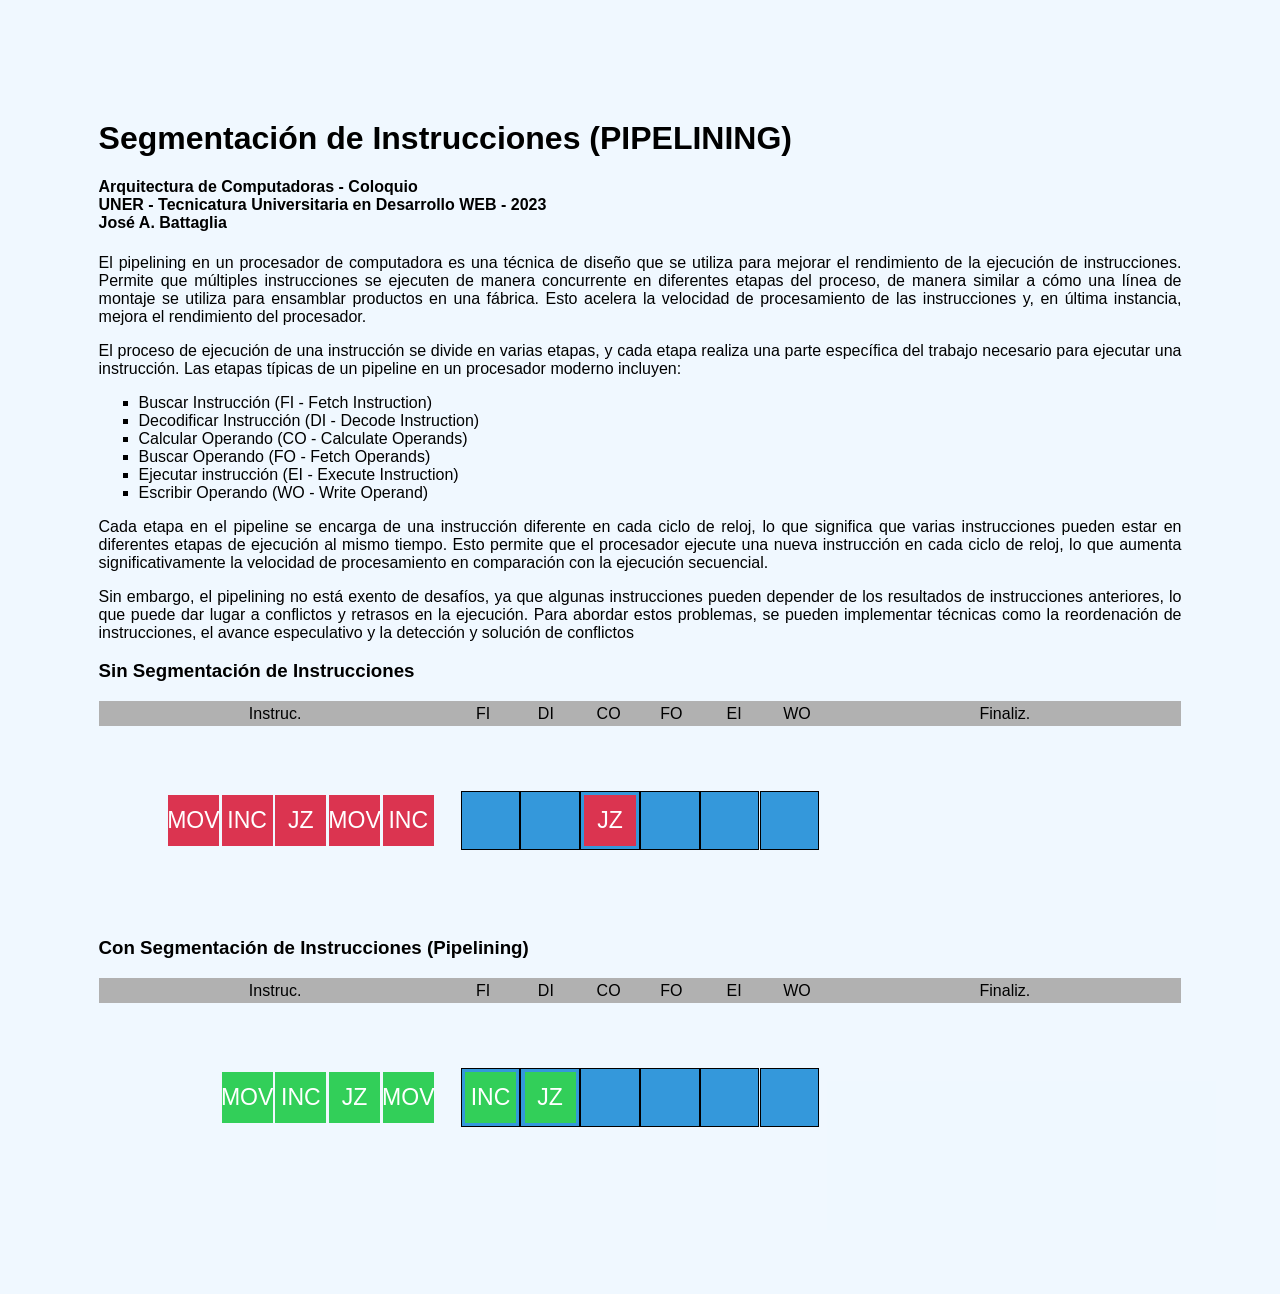
==== index.html @ 027c9b29 "Modificado nombre para que funcione Git Hub Pages" ====
<!DOCTYPE html>
<html lang="es">
<head>
    <meta charset="UTF-8">
    <meta name="viewport" content="width=device-width, initial-scale=1.0">
    <link rel="stylesheet" href="styles.css">
    <title>La técnica de la segmentaciónde instrucciones (PIPELINING).</title>
</head>
<body>
    <main>
    <div>
        <h1>Segmentación de  Instrucciones (PIPELINING)</h1>
        <h4>Arquitectura de Computadoras - Coloquio<br>
        UNER - Tecnicatura Universitaria en Desarrollo WEB - 2023<br>
        José A. Battaglia</h4>
        

        <p>El pipelining en un procesador de computadora es una técnica de diseño que se utiliza para mejorar el rendimiento de la ejecución de instrucciones. Permite que múltiples instrucciones se ejecuten de manera concurrente en diferentes etapas del proceso, de manera similar a cómo una línea de montaje se utiliza para ensamblar productos en una fábrica. Esto acelera la velocidad de procesamiento de las instrucciones y, en última instancia, mejora el rendimiento del procesador.</p>

        <p>El proceso de ejecución de una instrucción se divide en varias etapas, y cada etapa realiza una parte específica del trabajo necesario para ejecutar una instrucción. Las etapas típicas de un pipeline en un procesador moderno incluyen:</p>
        <ul>
        <li>Buscar Instrucción (FI - Fetch Instruction)</li>
        <li>Decodificar Instrucción (DI - Decode Instruction)</li>
        <li>Calcular Operando (CO - Calculate Operands)</li>
        <li>Buscar Operando (FO - Fetch Operands)</li>
        <li>Ejecutar instrucción (EI - Execute Instruction)</li>
        <li>Escribir Operando (WO - Write Operand)</li>
        </ul>
        <p>Cada etapa en el pipeline se encarga de una instrucción diferente en cada ciclo de reloj, lo que significa que varias instrucciones pueden estar en diferentes etapas de ejecución al mismo tiempo. Esto permite que el procesador ejecute una nueva instrucción en cada ciclo de reloj, lo que aumenta significativamente la velocidad de procesamiento en comparación con la ejecución secuencial.</p>

        <p>Sin embargo, el pipelining no está exento de desafíos, ya que algunas instrucciones pueden depender de los resultados de instrucciones anteriores, lo que puede dar lugar a conflictos y retrasos en la ejecución. Para abordar estos problemas, se pueden implementar técnicas como la reordenación de instrucciones, el avance especulativo y la detección y solución de conflictos</p>

    </div>
    <h3>Sin Segmentación de Instrucciones</h3>
    <div class="grid">
        <div class="row">
            <div class="tituloCelda">Instruc.</div>
            <div class="tituloCelda">FI</div>
            <div class="tituloCelda">DI</div>
            <div class="tituloCelda">CO</div>
            <div class="tituloCelda">FO</div>
            <div class="tituloCelda">EI</div>
            <div class="tituloCelda">WO</div>
            <div class="tituloCelda">Finaliz.</div>
        </div>

        <div class="row">
            <div class="instrucsList align-right sec">
                <div class="instruc instruc-sec" id="object1" draggable="true">MOV</div>
                <div class="instruc instruc-sec" id="object2" draggable="true">INC</div>
                <div class="instruc instruc-sec" id="object3" draggable="true">JZ</div>
                <div class="instruc instruc-sec" id="object4" draggable="true">MOV</div>
                <div class="instruc instruc-sec" id="object5" draggable="true">INC</div>
                <div class="instruc instruc-sec" id="object6" draggable="true">JZ</div>
            </div>
            <div class="cell sec margin-left"></div>
            <div class="cell sec"></div>
            <div class="cell sec"></div>
            <div class="cell sec"></div>
            <div class="cell sec"></div>
            <div class="cell sec margin-right"></div>
            <div class="instrucsList align-left sec"></div>
        </div>
    </div>
        <h3>Con Segmentación de Instrucciones (Pipelining)</h3>
    <div class="grid">
        <div class="row">
            <div class="tituloCelda">Instruc.</div>
            <div class="tituloCelda">FI</div>
            <div class="tituloCelda">DI</div>
            <div class="tituloCelda">CO</div>
            <div class="tituloCelda">FO</div>
            <div class="tituloCelda">EI</div>
            <div class="tituloCelda">WO</div>
            <div class="tituloCelda">Finaliz.</div>
        </div> 
        <div class="row">
            <div class="instrucsList align-right pipe">
                <div class="instruc instruc-pipe" id="object1" draggable="true">MOV</div>
                <div class="instruc instruc-pipe" id="object2" draggable="true">INC</div>
                <div class="instruc instruc-pipe" id="object3" draggable="true">JZ</div>
                <div class="instruc instruc-pipe" id="object4" draggable="true">MOV</div>
                <div class="instruc instruc-pipe" id="object5" draggable="true">INC</div>
                <div class="instruc instruc-pipe" id="object6" draggable="true">JZ </div>
            </div>
                <div class="cell pipe margin-left"></div>
                <div class="cell pipe"></div>
                <div class="cell pipe"></div>
                <div class="cell pipe"></div>
                <div class="cell pipe"></div>
                <div class="cell pipe margin-right"></div>
                <div class="instrucsList align-left pipe"></div>
        </div>
    </div>
</main>
    <script src="script.js"></script>
</body>
</html>
---- styles.css ----
body::before {
    content: "";
    position: fixed;
    top: 0;
    left: 0;
    width: 100%;
    height: 100%;
    background: url("https://predictabledesigns.com/wp-content/uploads/2018/01/HeroImage2.jpg") no-repeat;
    background-size: cover;
    opacity: 0.3;
    z-index: -1;
}

body {
    font-family: Arial, sans-serif;
    margin: 5%;
    padding: 0;
    background-color: aliceblue;
}

main {
    background: rgba(240, 248, 255, 0.7);
    padding: 3%;
}

p {
    text-align: justify;
}

ul {
    list-style-type: square;
}

.grid {
    display: grid;
    grid-template-rows: 7vw 5vw 5vw;
    margin-top: 1vw;
}

.row {
    display: grid;
    grid-template-columns: 4.5fr repeat(6, 0.8fr) 4.5fr;
    height: 1vw;
}

.tituloCelda {
    display: flex;
    background-color: #b1b1b1;
    align-items: center;
    justify-content: center;
    height: 25px;
}

.cell {
    width: 4.5vw;
    height: 4.5vw;
    border: 1px solid #000;
    display: flex;
    background-color: #3498db;
    align-items: center;
    justify-content: center;
}

.inputOutput {
    background-color: #FFFFFF;
}

.instrucsList {
    display: flex;
    align-items: center;
}

.instruc {
    display: flex;
    align-items: center;
    justify-content: center;
    width: 4vw;
    height: 4vw;
    color: #fff;
    text-align: center;
    line-height: 2vw;
    font-size: 1.8vw;
    margin: 0.1vw
}

.instruc-sec {
    background-color: #db3450;
}

.instruc-pipe {
    background-color: #32cf59;
}

.align-left {
    justify-content: left;
}

.align-right {
    justify-content: right;
}

.margin-left {
    margin-left: 2vw
}

.margin-right {
    margin-right: 2vw
}
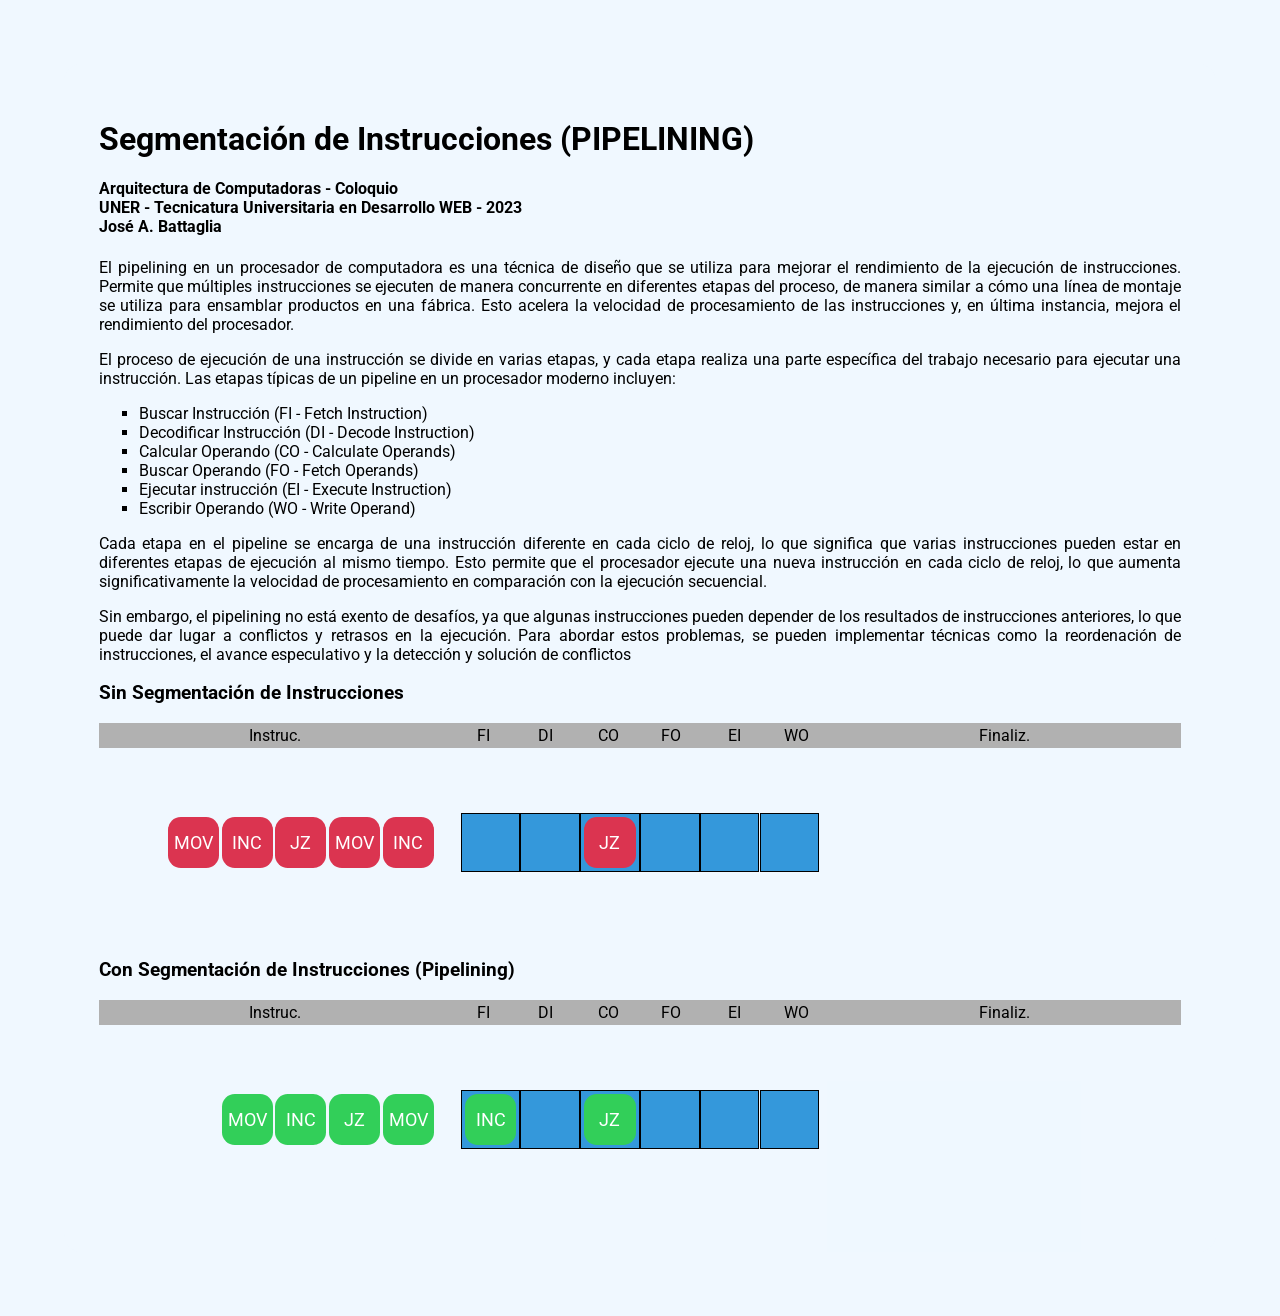
==== commit 00b5f005: "Redondeo de esquinas y cambio de fuente" ====
--- a/index.html
+++ b/index.html
@@ -3,96 +3,99 @@
 <head>
     <meta charset="UTF-8">
     <meta name="viewport" content="width=device-width, initial-scale=1.0">
+    <link rel="preconnect" href="https://fonts.googleapis.com">
+    <link rel="preconnect" href="https://fonts.gstatic.com" crossorigin>
+    <link href="https://fonts.googleapis.com/css2?family=Roboto:ital,wght@0,300;0,400;1,300;1,400&display=swap" rel="stylesheet">
     <link rel="stylesheet" href="styles.css">
     <title>La técnica de la segmentaciónde instrucciones (PIPELINING).</title>
 </head>
 <body>
     <main>
-    <div>
-        <h1>Segmentación de  Instrucciones (PIPELINING)</h1>
-        <h4>Arquitectura de Computadoras - Coloquio<br>
-        UNER - Tecnicatura Universitaria en Desarrollo WEB - 2023<br>
-        José A. Battaglia</h4>
-        
+        <div>
+            <h1>Segmentación de  Instrucciones (PIPELINING)</h1>
+            <h4>Arquitectura de Computadoras - Coloquio<br>
+            UNER - Tecnicatura Universitaria en Desarrollo WEB - 2023<br>
+            José A. Battaglia</h4>
+            
 
-        <p>El pipelining en un procesador de computadora es una técnica de diseño que se utiliza para mejorar el rendimiento de la ejecución de instrucciones. Permite que múltiples instrucciones se ejecuten de manera concurrente en diferentes etapas del proceso, de manera similar a cómo una línea de montaje se utiliza para ensamblar productos en una fábrica. Esto acelera la velocidad de procesamiento de las instrucciones y, en última instancia, mejora el rendimiento del procesador.</p>
+            <p>El pipelining en un procesador de computadora es una técnica de diseño que se utiliza para mejorar el rendimiento de la ejecución de instrucciones. Permite que múltiples instrucciones se ejecuten de manera concurrente en diferentes etapas del proceso, de manera similar a cómo una línea de montaje se utiliza para ensamblar productos en una fábrica. Esto acelera la velocidad de procesamiento de las instrucciones y, en última instancia, mejora el rendimiento del procesador.</p>
 
-        <p>El proceso de ejecución de una instrucción se divide en varias etapas, y cada etapa realiza una parte específica del trabajo necesario para ejecutar una instrucción. Las etapas típicas de un pipeline en un procesador moderno incluyen:</p>
-        <ul>
-        <li>Buscar Instrucción (FI - Fetch Instruction)</li>
-        <li>Decodificar Instrucción (DI - Decode Instruction)</li>
-        <li>Calcular Operando (CO - Calculate Operands)</li>
-        <li>Buscar Operando (FO - Fetch Operands)</li>
-        <li>Ejecutar instrucción (EI - Execute Instruction)</li>
-        <li>Escribir Operando (WO - Write Operand)</li>
-        </ul>
-        <p>Cada etapa en el pipeline se encarga de una instrucción diferente en cada ciclo de reloj, lo que significa que varias instrucciones pueden estar en diferentes etapas de ejecución al mismo tiempo. Esto permite que el procesador ejecute una nueva instrucción en cada ciclo de reloj, lo que aumenta significativamente la velocidad de procesamiento en comparación con la ejecución secuencial.</p>
+            <p>El proceso de ejecución de una instrucción se divide en varias etapas, y cada etapa realiza una parte específica del trabajo necesario para ejecutar una instrucción. Las etapas típicas de un pipeline en un procesador moderno incluyen:</p>
+            <ul>
+            <li>Buscar Instrucción (FI - Fetch Instruction)</li>
+            <li>Decodificar Instrucción (DI - Decode Instruction)</li>
+            <li>Calcular Operando (CO - Calculate Operands)</li>
+            <li>Buscar Operando (FO - Fetch Operands)</li>
+            <li>Ejecutar instrucción (EI - Execute Instruction)</li>
+            <li>Escribir Operando (WO - Write Operand)</li>
+            </ul>
+            <p>Cada etapa en el pipeline se encarga de una instrucción diferente en cada ciclo de reloj, lo que significa que varias instrucciones pueden estar en diferentes etapas de ejecución al mismo tiempo. Esto permite que el procesador ejecute una nueva instrucción en cada ciclo de reloj, lo que aumenta significativamente la velocidad de procesamiento en comparación con la ejecución secuencial.</p>
 
-        <p>Sin embargo, el pipelining no está exento de desafíos, ya que algunas instrucciones pueden depender de los resultados de instrucciones anteriores, lo que puede dar lugar a conflictos y retrasos en la ejecución. Para abordar estos problemas, se pueden implementar técnicas como la reordenación de instrucciones, el avance especulativo y la detección y solución de conflictos</p>
+            <p>Sin embargo, el pipelining no está exento de desafíos, ya que algunas instrucciones pueden depender de los resultados de instrucciones anteriores, lo que puede dar lugar a conflictos y retrasos en la ejecución. Para abordar estos problemas, se pueden implementar técnicas como la reordenación de instrucciones, el avance especulativo y la detección y solución de conflictos</p>
 
-    </div>
-    <h3>Sin Segmentación de Instrucciones</h3>
-    <div class="grid">
-        <div class="row">
-            <div class="tituloCelda">Instruc.</div>
-            <div class="tituloCelda">FI</div>
-            <div class="tituloCelda">DI</div>
-            <div class="tituloCelda">CO</div>
-            <div class="tituloCelda">FO</div>
-            <div class="tituloCelda">EI</div>
-            <div class="tituloCelda">WO</div>
-            <div class="tituloCelda">Finaliz.</div>
         </div>
+        <h3>Sin Segmentación de Instrucciones</h3>
+        <div class="grid">
+            <div class="row">
+                <div class="tituloCelda">Instruc.</div>
+                <div class="tituloCelda">FI</div>
+                <div class="tituloCelda">DI</div>
+                <div class="tituloCelda">CO</div>
+                <div class="tituloCelda">FO</div>
+                <div class="tituloCelda">EI</div>
+                <div class="tituloCelda">WO</div>
+                <div class="tituloCelda">Finaliz.</div>
+            </div>
 
-        <div class="row">
-            <div class="instrucsList align-right sec">
-                <div class="instruc instruc-sec" id="object1" draggable="true">MOV</div>
-                <div class="instruc instruc-sec" id="object2" draggable="true">INC</div>
-                <div class="instruc instruc-sec" id="object3" draggable="true">JZ</div>
-                <div class="instruc instruc-sec" id="object4" draggable="true">MOV</div>
-                <div class="instruc instruc-sec" id="object5" draggable="true">INC</div>
-                <div class="instruc instruc-sec" id="object6" draggable="true">JZ</div>
+            <div class="row">
+                <div class="instrucsList align-right sec">
+                    <div class="instruc instruc-sec" id="object1" draggable="true">MOV</div>
+                    <div class="instruc instruc-sec" id="object2" draggable="true">INC</div>
+                    <div class="instruc instruc-sec" id="object3" draggable="true">JZ</div>
+                    <div class="instruc instruc-sec" id="object4" draggable="true">MOV</div>
+                    <div class="instruc instruc-sec" id="object5" draggable="true">INC</div>
+                    <div class="instruc instruc-sec" id="object6" draggable="true">JZ</div>
+                </div>
+                <div class="cell sec margin-left"></div>
+                <div class="cell sec"></div>
+                <div class="cell sec"></div>
+                <div class="cell sec"></div>
+                <div class="cell sec"></div>
+                <div class="cell sec margin-right"></div>
+                <div class="instrucsList align-left sec"></div>
             </div>
-            <div class="cell sec margin-left"></div>
-            <div class="cell sec"></div>
-            <div class="cell sec"></div>
-            <div class="cell sec"></div>
-            <div class="cell sec"></div>
-            <div class="cell sec margin-right"></div>
-            <div class="instrucsList align-left sec"></div>
         </div>
-    </div>
-        <h3>Con Segmentación de Instrucciones (Pipelining)</h3>
-    <div class="grid">
-        <div class="row">
-            <div class="tituloCelda">Instruc.</div>
-            <div class="tituloCelda">FI</div>
-            <div class="tituloCelda">DI</div>
-            <div class="tituloCelda">CO</div>
-            <div class="tituloCelda">FO</div>
-            <div class="tituloCelda">EI</div>
-            <div class="tituloCelda">WO</div>
-            <div class="tituloCelda">Finaliz.</div>
-        </div> 
-        <div class="row">
-            <div class="instrucsList align-right pipe">
-                <div class="instruc instruc-pipe" id="object1" draggable="true">MOV</div>
-                <div class="instruc instruc-pipe" id="object2" draggable="true">INC</div>
-                <div class="instruc instruc-pipe" id="object3" draggable="true">JZ</div>
-                <div class="instruc instruc-pipe" id="object4" draggable="true">MOV</div>
-                <div class="instruc instruc-pipe" id="object5" draggable="true">INC</div>
-                <div class="instruc instruc-pipe" id="object6" draggable="true">JZ </div>
+            <h3>Con Segmentación de Instrucciones (Pipelining)</h3>
+        <div class="grid">
+            <div class="row">
+                <div class="tituloCelda">Instruc.</div>
+                <div class="tituloCelda">FI</div>
+                <div class="tituloCelda">DI</div>
+                <div class="tituloCelda">CO</div>
+                <div class="tituloCelda">FO</div>
+                <div class="tituloCelda">EI</div>
+                <div class="tituloCelda">WO</div>
+                <div class="tituloCelda">Finaliz.</div>
+            </div> 
+            <div class="row">
+                <div class="instrucsList align-right pipe">
+                    <div class="instruc instruc-pipe" id="object1" draggable="true">MOV</div>
+                    <div class="instruc instruc-pipe" id="object2" draggable="true">INC</div>
+                    <div class="instruc instruc-pipe" id="object3" draggable="true">JZ</div>
+                    <div class="instruc instruc-pipe" id="object4" draggable="true">MOV</div>
+                    <div class="instruc instruc-pipe" id="object5" draggable="true">INC</div>
+                    <div class="instruc instruc-pipe" id="object6" draggable="true">JZ </div>
+                </div>
+                    <div class="cell pipe margin-left"></div>
+                    <div class="cell pipe"></div>
+                    <div class="cell pipe"></div>
+                    <div class="cell pipe"></div>
+                    <div class="cell pipe"></div>
+                    <div class="cell pipe margin-right"></div>
+                    <div class="instrucsList align-left pipe"></div>
             </div>
-                <div class="cell pipe margin-left"></div>
-                <div class="cell pipe"></div>
-                <div class="cell pipe"></div>
-                <div class="cell pipe"></div>
-                <div class="cell pipe"></div>
-                <div class="cell pipe margin-right"></div>
-                <div class="instrucsList align-left pipe"></div>
         </div>
-    </div>
-</main>
+    </main>
     <script src="script.js"></script>
 </body>
 </html>
--- a/styles.css
+++ b/styles.css
@@ -1,3 +1,5 @@
+/*font-family: 'Roboto', sans-serif;*/
+
 body::before {
     content: "";
     position: fixed;
@@ -21,10 +23,13 @@
 main {
     background: rgba(240, 248, 255, 0.7);
     padding: 3%;
+    border-radius: 2vh;
+    font-family: 'Roboto', sans-serif;
 }
 
 p {
     text-align: justify;
+    font-family: 'Roboto', sans-serif;
 }
 
 ul {
@@ -79,8 +84,9 @@
     color: #fff;
     text-align: center;
     line-height: 2vw;
-    font-size: 1.8vw;
-    margin: 0.1vw
+    font-size: 1.4vw;
+    margin: 0.1vw;
+    border-radius: 1vw;
 }
 
 .instruc-sec {
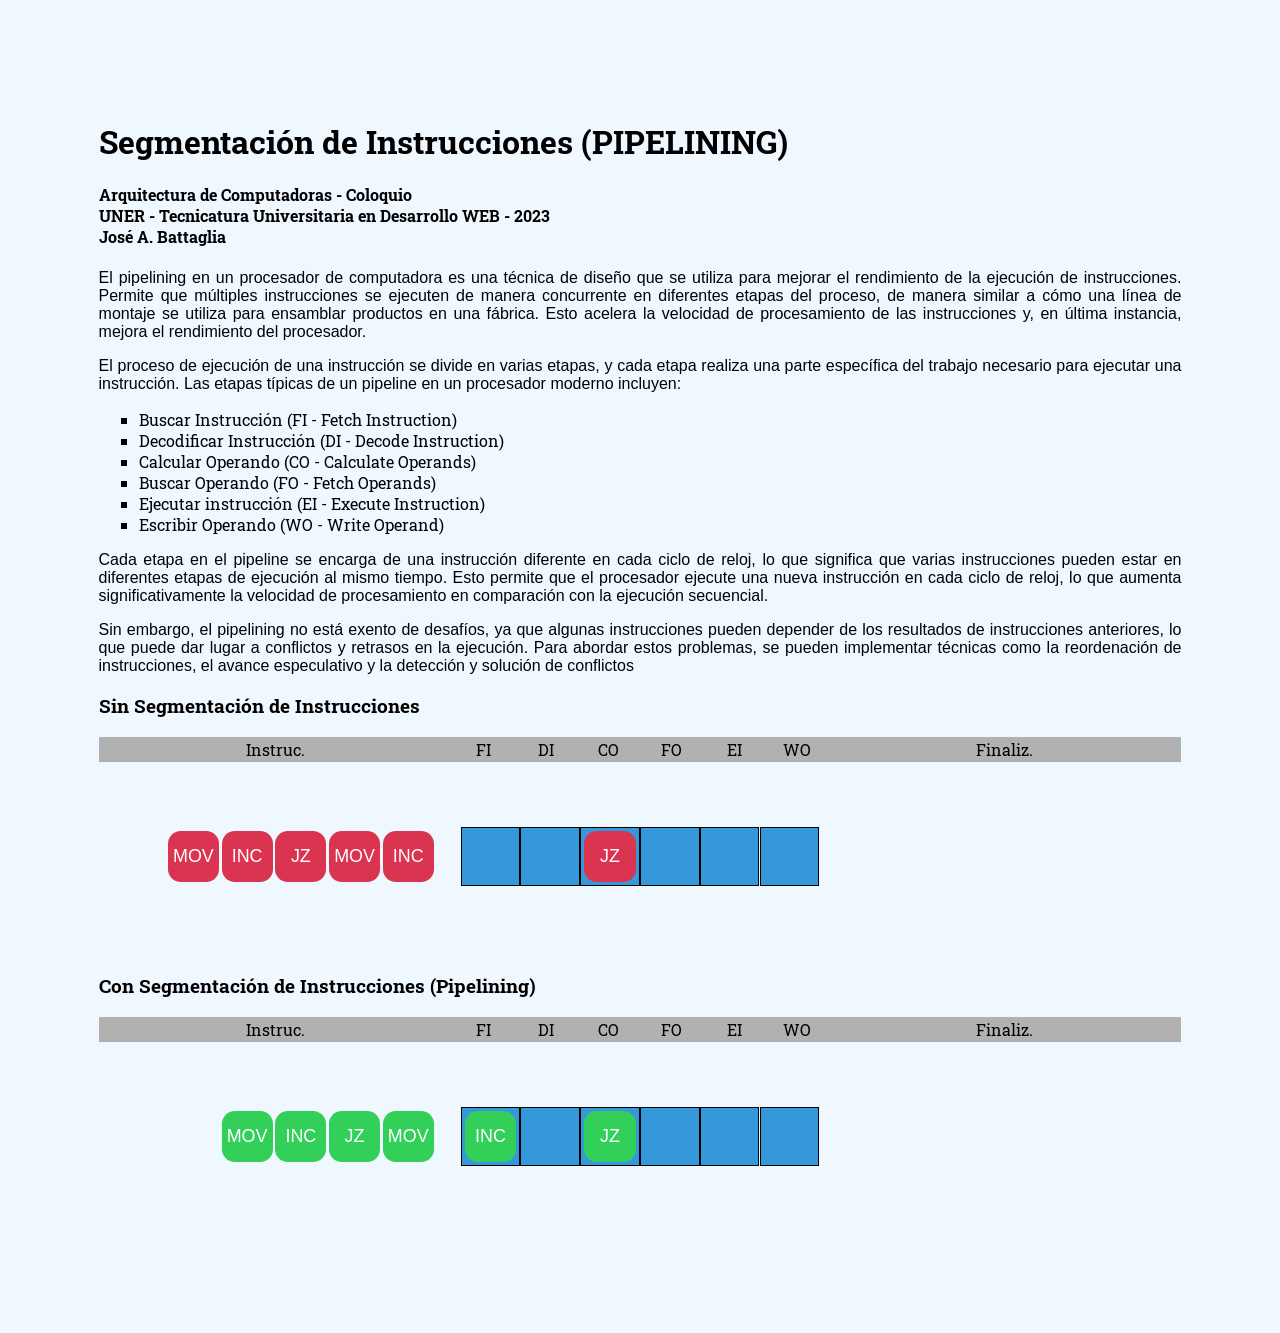
==== commit 3aabcba9: "Cambio de fuente" ====
--- a/index.html
+++ b/index.html
@@ -4,8 +4,10 @@
     <meta charset="UTF-8">
     <meta name="viewport" content="width=device-width, initial-scale=1.0">
     <link rel="preconnect" href="https://fonts.googleapis.com">
+    <link rel="preconnect" href="https://fonts.googleapis.com">
+    <link rel="preconnect" href="https://fonts.googleapis.com">
     <link rel="preconnect" href="https://fonts.gstatic.com" crossorigin>
-    <link href="https://fonts.googleapis.com/css2?family=Roboto:ital,wght@0,300;0,400;1,300;1,400&display=swap" rel="stylesheet">
+    <link href="https://fonts.googleapis.com/css2?family=Roboto+Slab:wght@300;400&display=swap" rel="stylesheet">
     <link rel="stylesheet" href="styles.css">
     <title>La técnica de la segmentaciónde instrucciones (PIPELINING).</title>
 </head>
--- a/styles.css
+++ b/styles.css
@@ -1,4 +1,4 @@
-/*font-family: 'Roboto', sans-serif;*/
+/*font-family: 'Roboto Slab', serif;*/
 
 body::before {
     content: "";
@@ -14,7 +14,7 @@
 }
 
 body {
-    font-family: Arial, sans-serif;
+    font-family: 'Roboto Slab', serif;
     margin: 5%;
     padding: 0;
     background-color: aliceblue;
@@ -24,7 +24,7 @@
     background: rgba(240, 248, 255, 0.7);
     padding: 3%;
     border-radius: 2vh;
-    font-family: 'Roboto', sans-serif;
+    font-family: 'Roboto Slab', serif;
 }
 
 p {
@@ -34,6 +34,7 @@
 
 ul {
     list-style-type: square;
+    font-weight: 400;
 }
 
 .grid {
@@ -76,6 +77,7 @@
 }
 
 .instruc {
+    font-family: 'Arial', serif;
     display: flex;
     align-items: center;
     justify-content: center;
